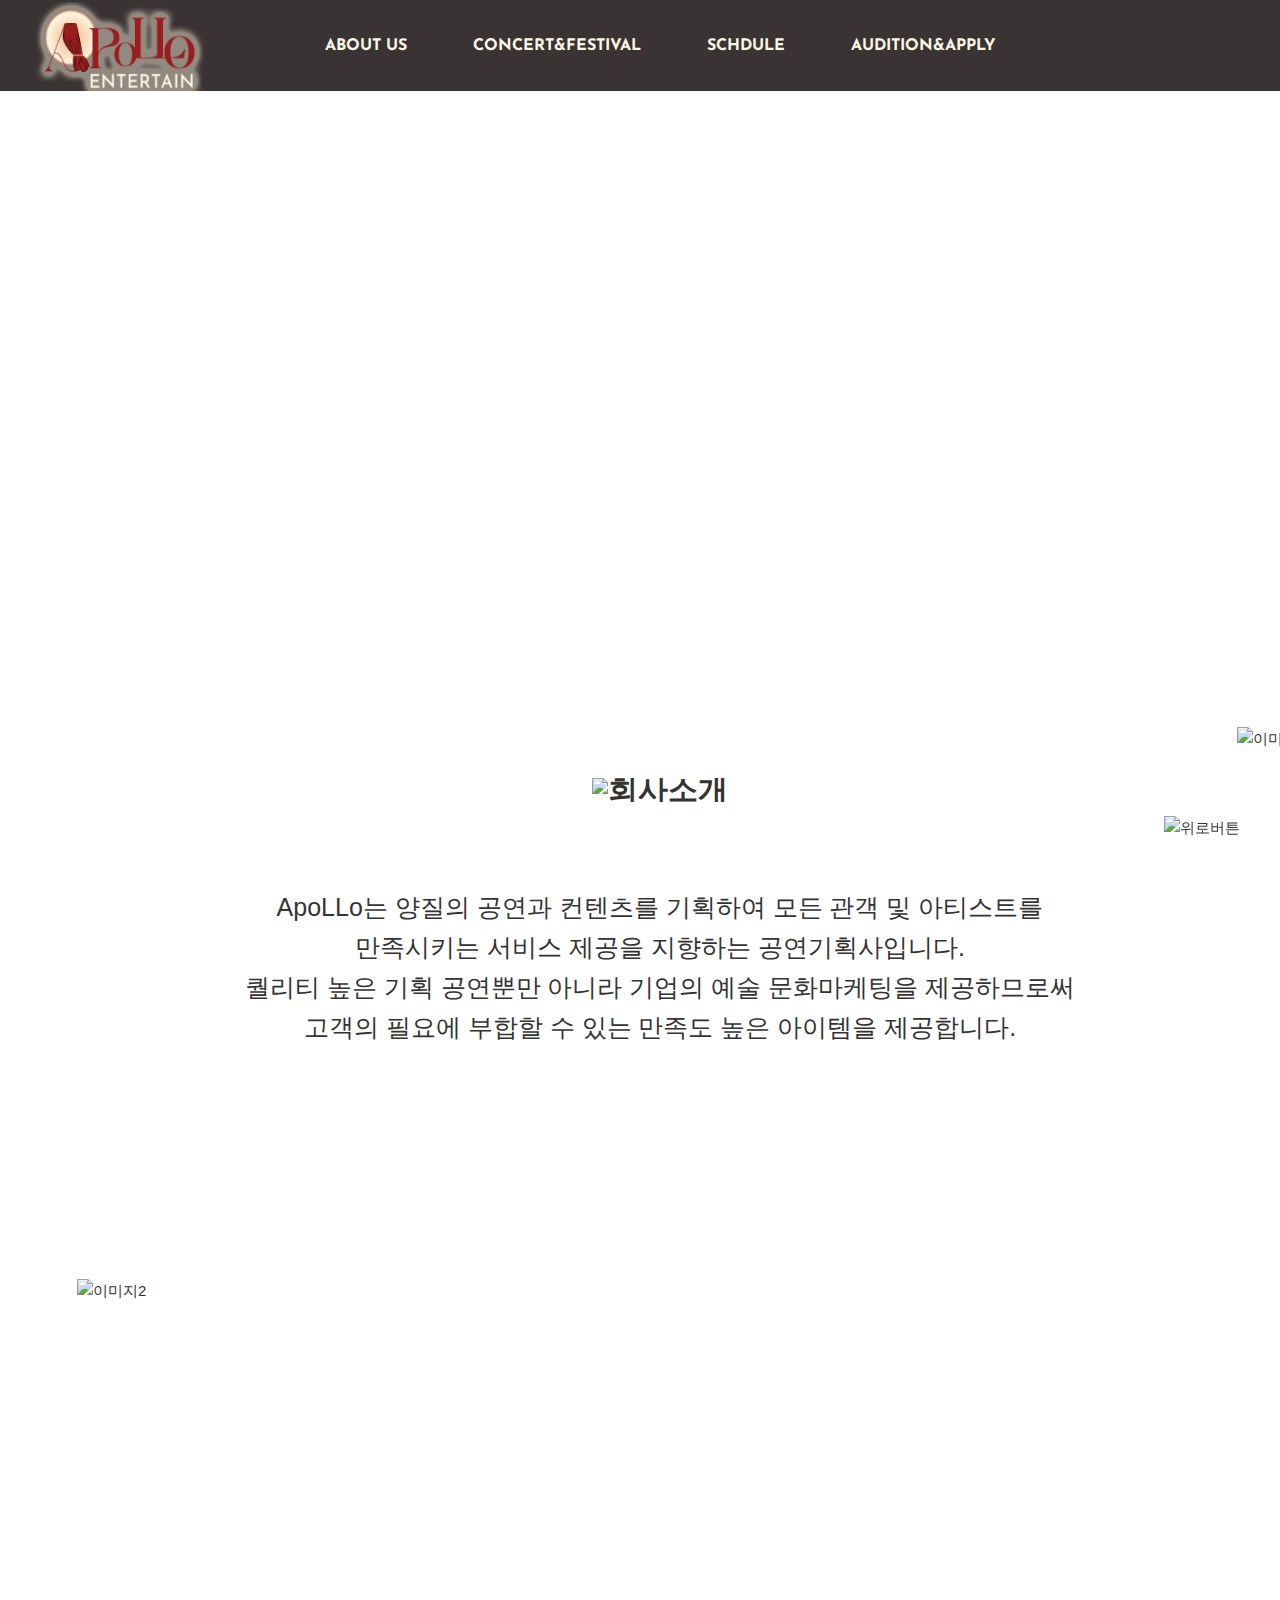
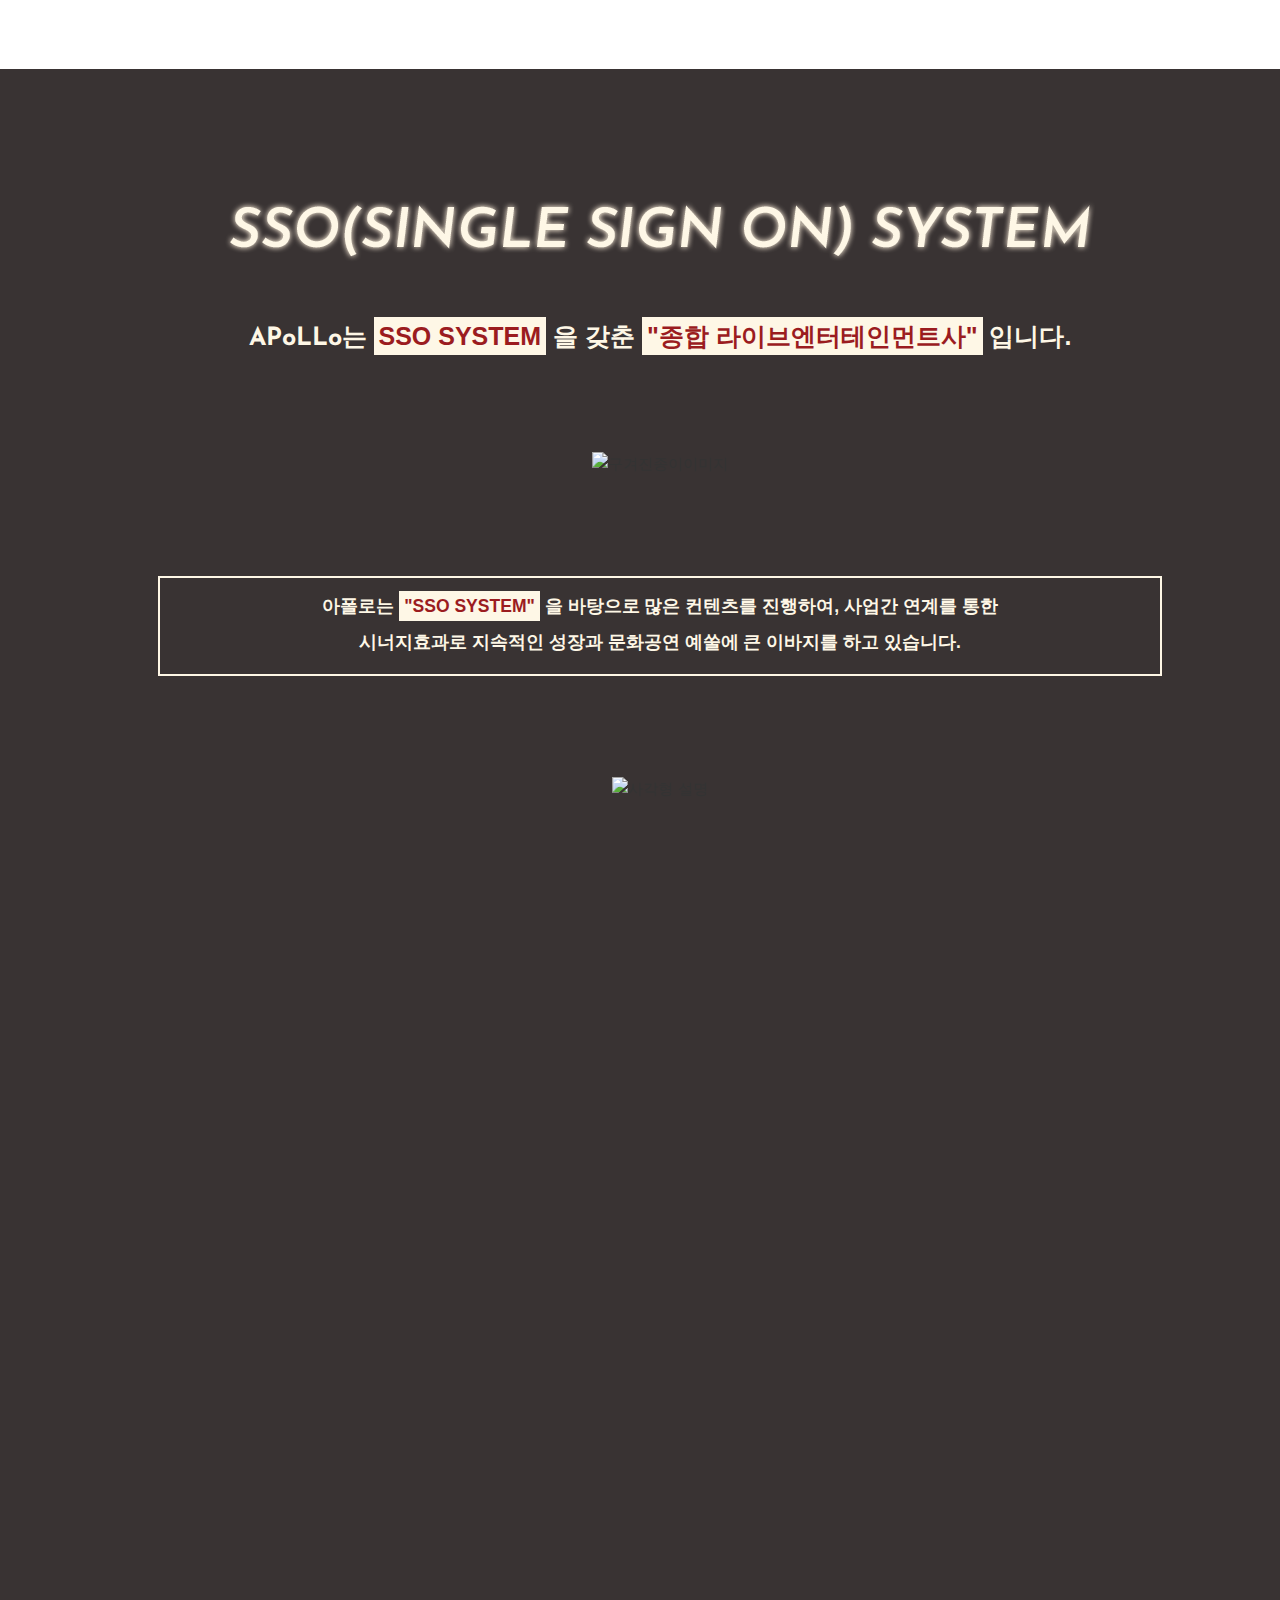
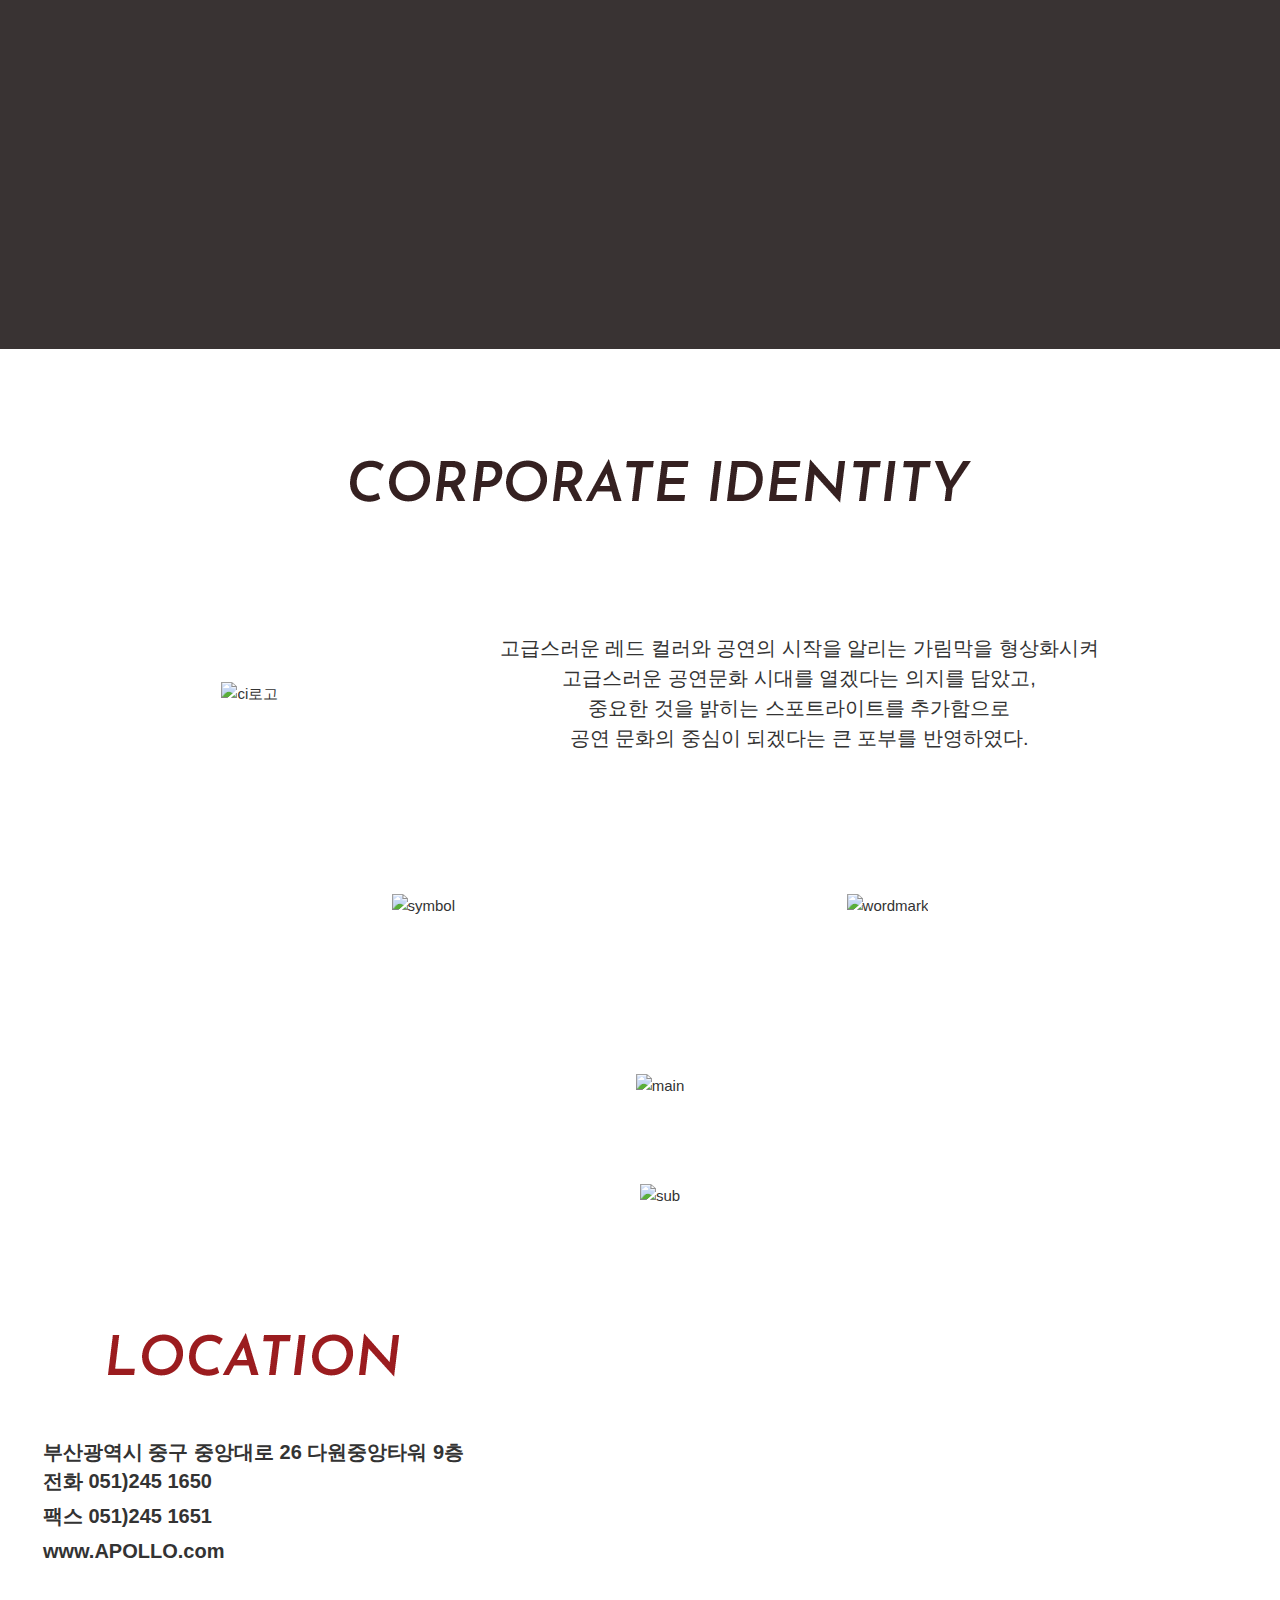
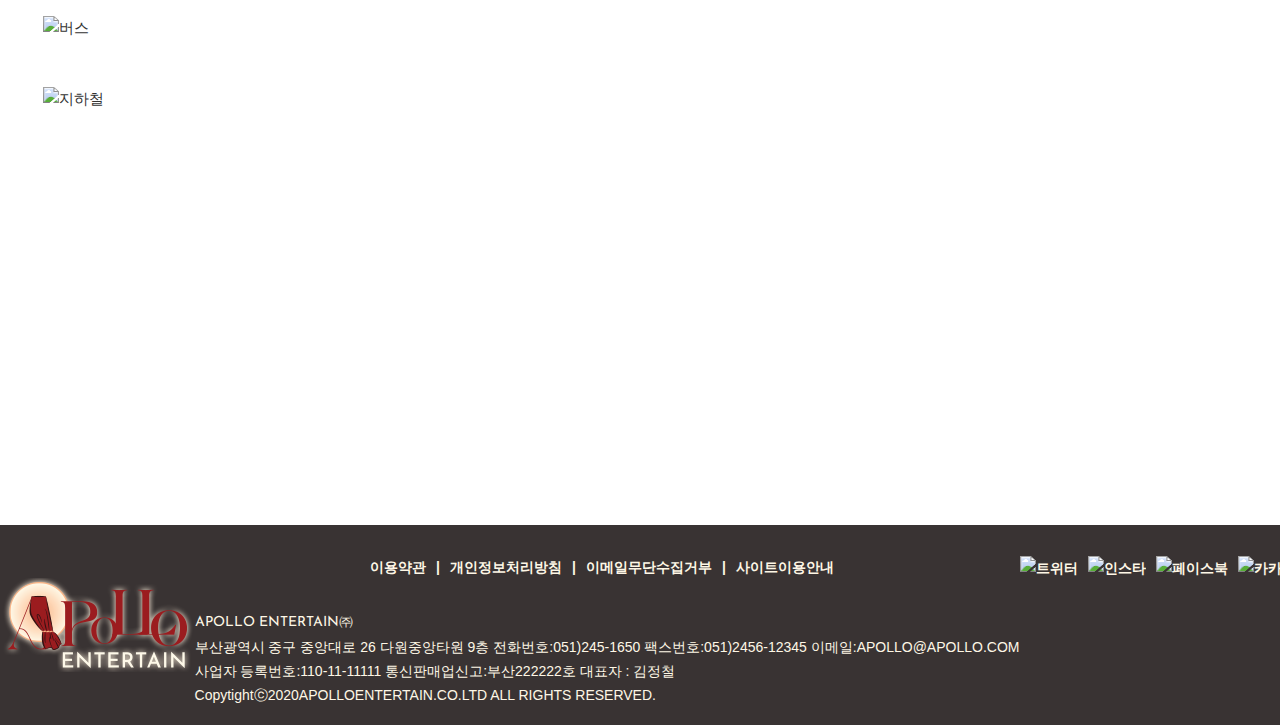
==== aboutus.html @ 378e78f2 "Add files via upload" ====
<!DOCTYPE html>
<html lang="ko">

<head>
    <meta charset="UTF-8">
    <meta http-equiv="X-UA-Compatible" content="IE=edge">
    <meta name="viewport" content="width=1450">
    <title>APoLLo ENTERTAIN</title>
    <link rel="stylesheet" href="./css/aboutus.css">
    <!--파비콘-->
    <link rel="shortcut icon" href="./images/favicon.png" type="image/x-icon">
    <!--notosans-->
    <link rel="preconnect" href="https://fonts.googleapis.com">
    <link rel="preconnect" href="https://fonts.gstatic.com" crossorigin>
    <link
        href="https://fonts.googleapis.com/css2?family=Josefin+Sans:ital,wght@0,100;0,200;0,300;0,400;0,500;0,600;0,700;1,100;1,200;1,300;1,400;1,500;1,600;1,700&display=swap"
        rel="stylesheet">
    <!--josefin-->
    <link rel="preconnect" href="https://fonts.googleapis.com">
    <link rel="preconnect" href="https://fonts.gstatic.com" crossorigin>
    <link
        href="https://fonts.googleapis.com/css2?family=Josefin+Sans:ital,wght@0,100;0,200;0,300;0,400;0,500;0,600;0,700;1,100;1,200;1,300;1,400;1,500;1,600;1,700&display=swap"
        rel="stylesheet">
</head>

<body>
    <div id="header">
        <h1 id="logo">
            <a href="./index2.html"><img src="./images/main_logo.png" height="90px" width="175px" alt="로고이미지"></a>
        </h1>
        <ul id="gnb">
            <li><a href="./aboutus.html"><span class="josefin">ABOUT US</span></a></li>
            <li><a href="./tap.html"><span class="josefin">CONCERT&FESTIVAL</span></a></li>
            <li><a href="./schedule.html"><span class="josefin">SCHDULE</span></a></li>
            <li><a href="./audition_apply.html"><span class="josefin">AUDITION&APPLY</span></a></li>
        </ul>
    </div><!--header-->
    <div id="main">
    </div><!--main-->
    <div id="about">
        <h1 class="intro"><img src="./images/ABOUT/introducion.png" alt="회사소개"></h1>
        <p class="introduce">ApoLLo는 양질의 공연과 컨텐츠를 기획하여 모든 관객 및 아티스트를 <br>
            만족시키는 서비스 제공을 지향하는 공연기획사입니다. <br>
            퀄리티 높은 기획 공연뿐만 아니라 기업의 예술 문화마케팅을 제공하므로써<br>
            고객의 필요에 부합할 수 있는 만족도 높은 아이템을 제공합니다. </p>
        <div class="img_help">
            <img src="./images/ABOUT/intro_img1.png" alt="이미지">
        </div>
        <div class="img_scon"> <img src="./images/ABOUT/intro_img2.png" alt="이미지2"></div>
    </div><!--about-->
    <div id="sso">
        <h1 class="sso_title"><img src="./images/text/sso_title.png" alt="sso제목"></h1>
        <h3 class="sso_intro"><span class="josefin">APoLLo</span>는 <span class="color">SSO SYSTEM</span> 을 갖춘 <span
                class="color">
                "종합 라이브엔터테인먼트사"</span> 입니다. </h3>
        <div class="sso_paper">
            <img src="./images/ABOUT/sso_paper.png" alt="구겨진종이이미지">
        </div><!--sso_paper-->
        <h3 class="border">
            아폴로는 <span class="color">"SSO SYSTEM"</span> 을 바탕으로 많은 컨텐츠를 진행하여, 사업간 연계를 통한 <br> 시너지효과로 지속적인 성장과 문화공연 예쑬에 큰
            이바지를 하고 있습니다.
        </h3><!--border-->
        <div class="Square">
            <img src="./images/ABOUT/Square.png" alt="사각형 설명">
        </div>
    </div><!--sso-->
    <div id="ci">
        <h1 class="ci_title">
            <img src="./images/text/ci.png" alt="ci제목">
        </h1>
        <ul>
            <li><img src="./images/ABOUT/ci_img.png" alt="ci로고"></li>
            <li class="ci_text">고급스러운 레드 컬러와 공연의 시작을 알리는 가림막을 형상화시켜 <br>
                고급스러운 공연문화 시대를 열겠다는 의지를 담았고,<br>
                중요한 것을 밝히는 스포트라이트를 추가함으로<br>
                공연 문화의 중심이 되겠다는 큰 포부를 반영하였다. </li>
        </ul>
        <ul>
            <li>
                <img src="./images/ABOUT/symbol.png" alt="symbol">
            </li>
            <li>
                <img src="./images/ABOUT/wordmark.png" alt="wordmark">
            </li>
        </ul>
        <div id="color_box">
            <img src="./images/ABOUT/main_color.png" alt="main">
        </div>
        <div id="color_box">
            <img src="./images/ABOUT/sub_color.png" alt="sub">
        </div><!--color_box-->
    </div><!--ci-->
    <div id="location">
        <div class="left">
            <div class="title_img">
                <img src="./images/text/location.png" alt="location_title">
            </div>
            <div class="left_text">
                <h3>부산광역시 중구 중앙대로 26 다원중앙타워 9층</h3>
                <p>전화 051)245 1650 <br> 팩스 051)245 1651</p>
                <p>www.APOLLO.com</p>
            </div>
            <ul>
                <li><img src="./images/ABOUT/bus.png" alt="버스"></li>
                <li><img src="./images/ABOUT/subway.png" alt="지하철"></li>
            </ul>
        </div>
        <div class="right">
            <iframe
                src="https://www.google.com/maps/embed?pb=!1m14!1m8!1m3!1d13057.096371258483!2d129.0369073!3d35.0998661!3m2!1i1024!2i768!4f13.1!3m3!1m2!1s0x3568e90af8798c73%3A0x4e3015aa23966ba!2z67aA7IKw64KY656Y65SU7J6Q7J247ZWZ7JuQ!5e0!3m2!1sen!2skr!4v1681456785774!5m2!1sen!2skr"
                width="713" height="509" style="border:0;" allowfullscreen="" loading="lazy"
                referrerpolicy="no-referrer-when-downgrade"></iframe>
        </div>
    </div><!--location-->






    <div id="footer">
        <!--배경이미지-->
        <div class="footer_inner">
            <!--가운데정렬ㄴ-->
            <h1 class="logo"><a href="./index2.html"><img src="./images/footer_logo.png" alt="로고"></a></h1>
            <div>
                <ul>
                    <li><a href="#">이용약관</a></li>
                    <li> | </li>
                    <li><a href="#">개인정보처리방침</a></li>
                    <li> | </li>
                    <li><a href="#">이메일무단수집거부</a></li>
                    <li> | </li>
                    <li><a href="#">사이트이용안내</a></li>
                </ul>

                <p><span class="josefin">APOLLO ENTERTAIN</span>㈜</p>
                <p> 부산광역시 중구 중앙대로 26 다원중앙타원 9층 전화번호:051)245-1650 팩스번호:051)2456-12345 이메일:APOLLO@APOLLO.COM <br>
                    사업자
                    등록번호:110-11-11111 통신판매업신고:부산222222호 대표자 : 김정철 <br> Copytightⓒ2020APOLLOENTERTAIN.CO.LTD ALL
                    RIGHTS
                    RESERVED.</p>
            </div>
            <ul class="sns">
                <li><a href="#"><img src="./images/ICON/twiter_sns.png" alt="트위터"></a></li>
                <li><a href="#"><img src="./images/ICON/inster_sns.png" alt="인스타"></a></li>
                <li><a href="#"><img src="./images/ICON/facebook_sns.png" alt="페이스북"></a></li>
                <li><a href="#"><img src="./images/ICON/kakao_sns.png" alt="카카오톡"></a></li>
        </div><!--footer_inner-->
    </div><!--footer-->
    <div id="top">
        <div class="top_button">
            <a href="#"><img src="./images/ICON/TOP_Arrow(UP).png" alt="위로버튼"></a>
        </div><!--top_button-->
    </div><!--top-->

</body>

</html>
---- css/aboutus.css ----
/*영어 사용 시 - font-family: 'Josefin Sans', sans-serif;*/

* {
    padding: 0;
    margin: 0;
}

a {
    text-decoration: none;
    color: inherit;
}

ul,
ol {
    list-style: none;
}

img,
video,
iframe {
    vertical-align: middle;
}

body {
    min-width: 1320px;
    font-size: 15px;
    line-height: 24px;
    color: #333;
    font-family: 'Noto Sans KR', sans-serif;
}

.small {
    font-family: 'Josefin Sans', sans-serif;
    font-size: 10px;
}

.josefin {
    font-family: 'Josefin Sans', sans-serif;
}


#header {
    position: relative;
    background-color: #393333;
    width: 100%;
    margin: 0 auto;
    display: flex;
    justify-content: space-evenly;
    align-items: center;
}

#logo {
    position: absolute;
    top: 2px;
    left: 3px;
    padding-left: 30px;
}


#header ul {
    display: flex;
}

#header ul li {
    color: #fef7e6;
    font-size: 16px;
    font-weight: bold;
    padding: 33px;

}

#header ul li:hover {
    font-size: 16px;
    background-color: #fef7e6;
    transition: all 0.5s;
    color: #9b1c1f;
}

#main {
    background: url(../images/ABOUT/about_main_banner.png) no-repeat center center;
    height: 600px;
    background-size: cover;
}

#about {
    position: relative;
    align-items: center;
    text-align: center;
    background-color: white;
    height: 865px;
}

.intro {
    margin: 85px auto;
}

.introduce {
    font-size: 25px;
    line-height: 40px;
}

.img_help {
    position: absolute;
    top: -50px;
    right: 22px;
}

.img_scon {
    position: absolute;
    top: 502px;
    left: 77px;
}

#sso {
    margin: 28px auto;
    background-color: #393333;
    width: 100%;
    height: 1880px;
    align-items: center;
    text-align: center;
}

.sso_title {
    padding-top: 130px;
    padding-bottom: 60px;
}

.sso_intro {
    font-size: 25px;
    color: #fef7e6;
}

.color {
    padding: 5px;
    background-color: #fef7e6;
    color: #9b1c1f;
}

.sso_paper {
    margin: 100px 0;
}

.border {
    margin-left: auto;
    margin-right: auto;
    color: #fef7e6;
    border: 2px #fef7e6 solid;
    width: 1000px;
    height: 76px;
    padding: 10px 0;
    line-height: 36px;
    margin-bottom: 100px;
}

#ci {
    text-align: center;
    margin: 80px auto;
    vertical-align: middle;
}

#ci h1 {
    padding-top: 30px;
    padding-bottom: 60px;
}

#ci ul {
    padding: 70px 0;
    display: flex;
    justify-content: space-evenly;
    align-items: center;
    text-align: center;
}

.ci_text {
    font-size: 20px;
    line-height: 30px;
}

#color_box {
    margin: 85px 0;
}

#location {
    display: flex;
    justify-content: space-evenly;
}

.title_img {
    margin: 40px 0;
    text-align: center
}

.left_text h3 {
    font-size: 20px;
}

.left_text p {
    font-size: 20px;
    font-weight: bold;
    line-height: 35px;
}

.left_text {
    padding: 23px 0;
}

.left li {
    width: 420px;
    padding: 23px 0;
}


.right {
    align-items: center;
    margin: 141px 0px;
    width: 680px;
    height: 550px;
    padding-left: 90px;
}












#footer {
    background-color: #393333;
}

.footer_inner {
    width: 1320px;
    margin: 0 auto;
    color: #fef7e6;
    font-size: 14px;
    display: flex;
    text-align: left;
    justify-content: space-between;
}

.footer_inner a {
    color: #fef7e6;
}

.footer_inner ul {
    display: flex;
    justify-content: center;
    padding: 30px 0;
}

.footer_inner ul li {
    padding-right: 10px;
    font-weight: bold;

}

.logo {
    align-items: center;
    height: 200px;
    display: flex;
}

#top {
    display: inline-block;
    padding: 20px;
    position: fixed;
    right: 20px;
    bottom: 40px;
    z-index: 99;
}
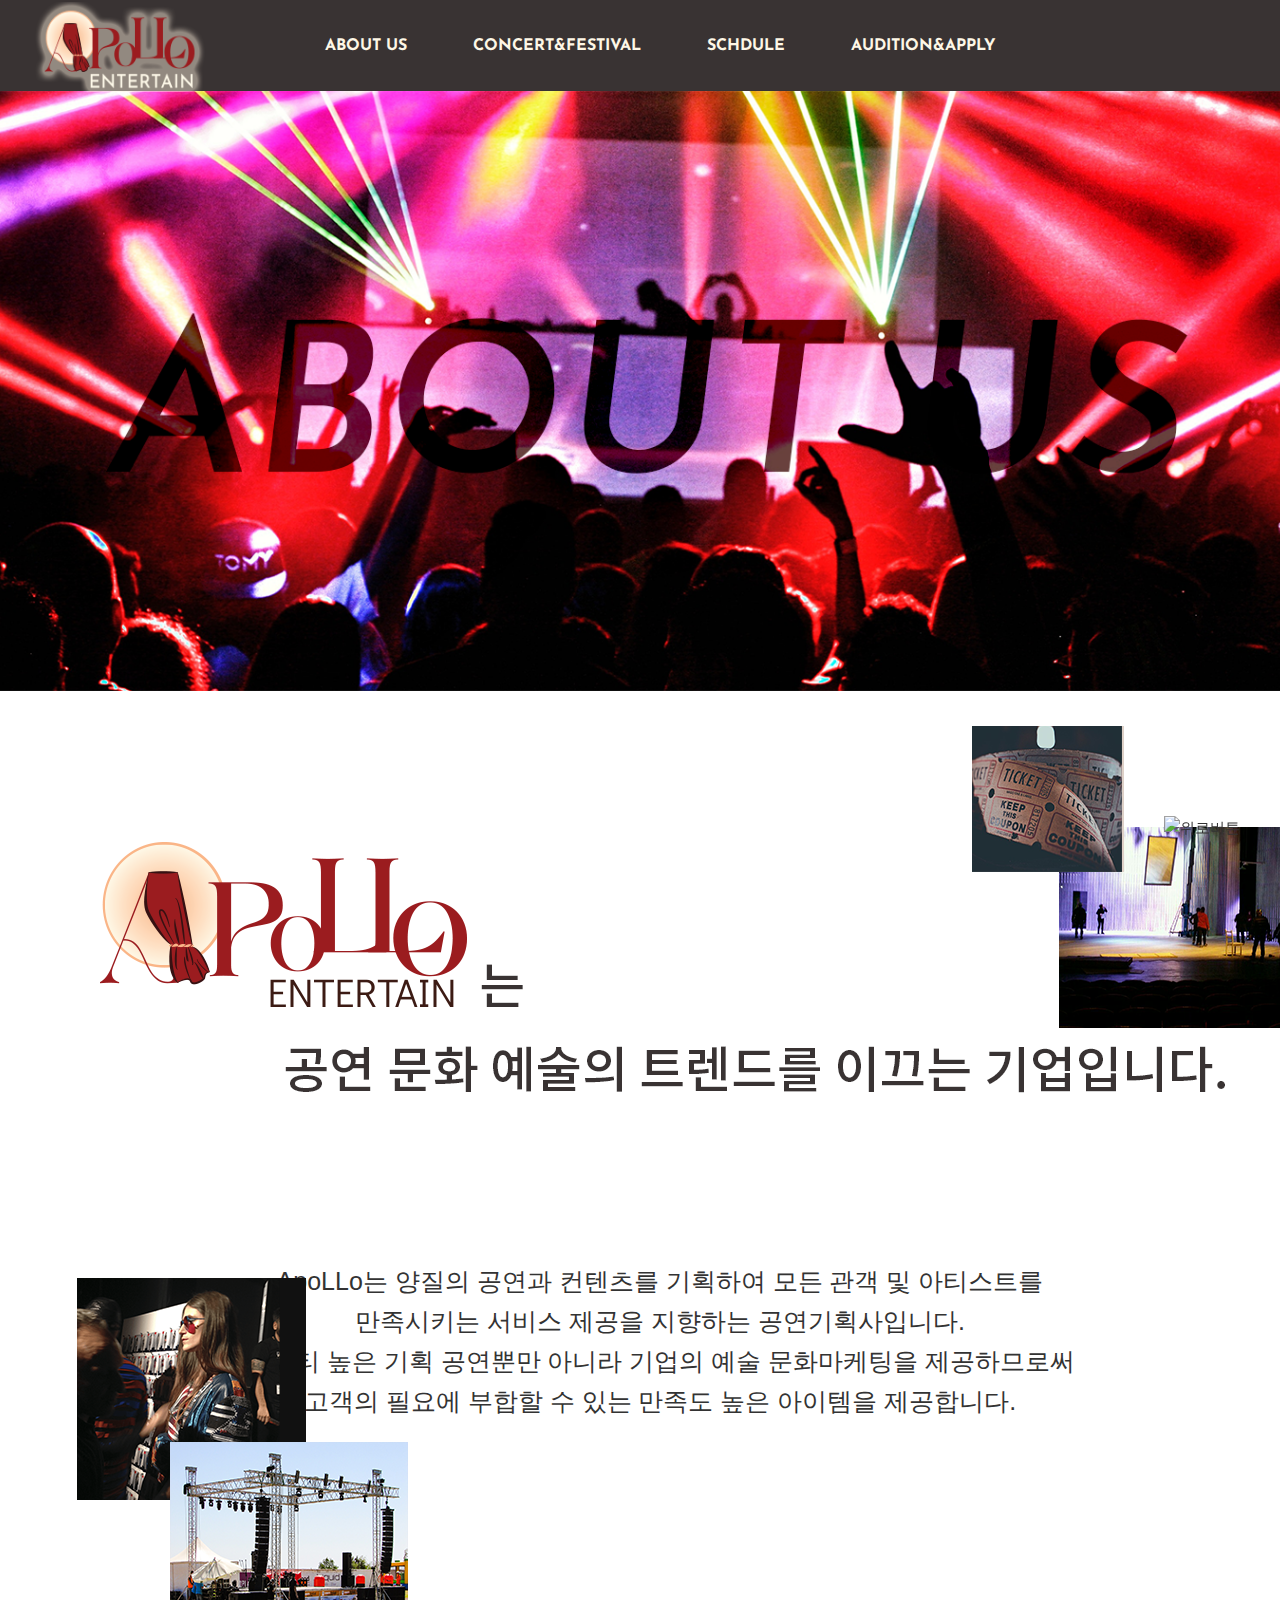
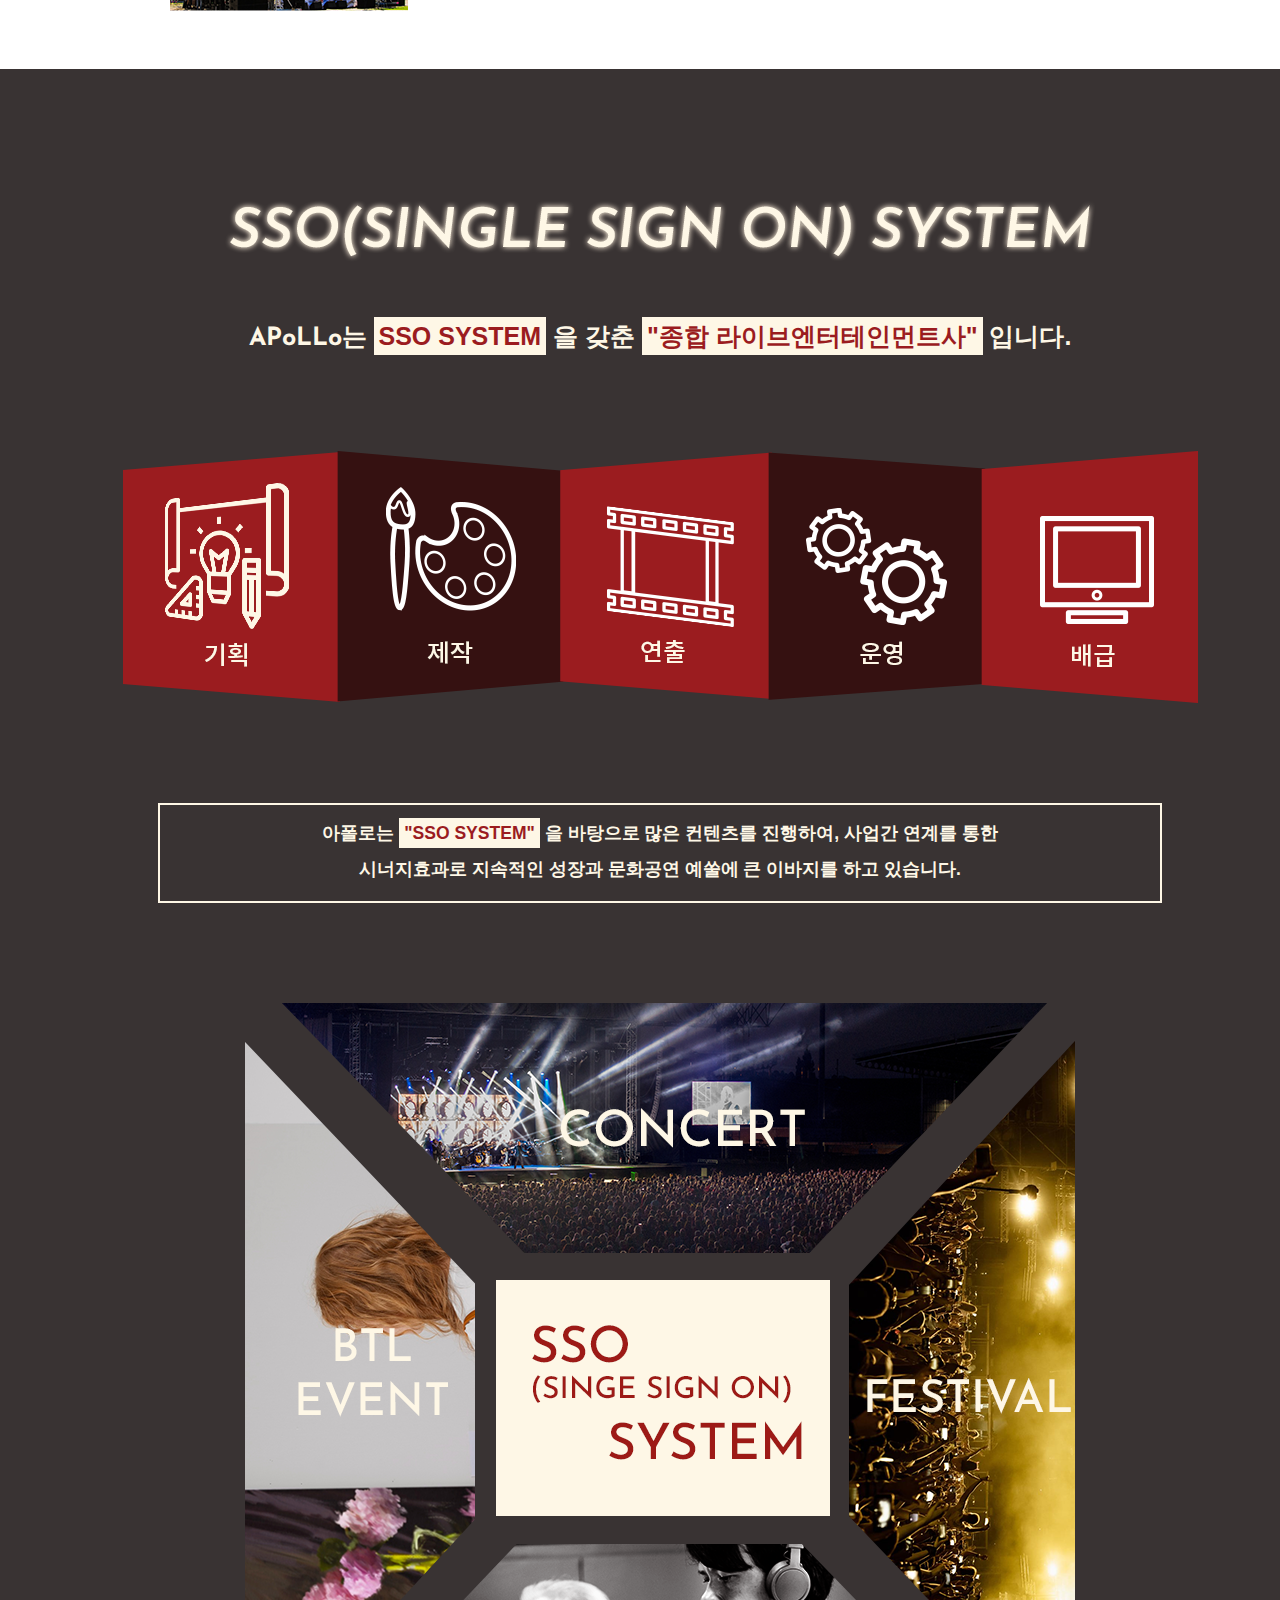
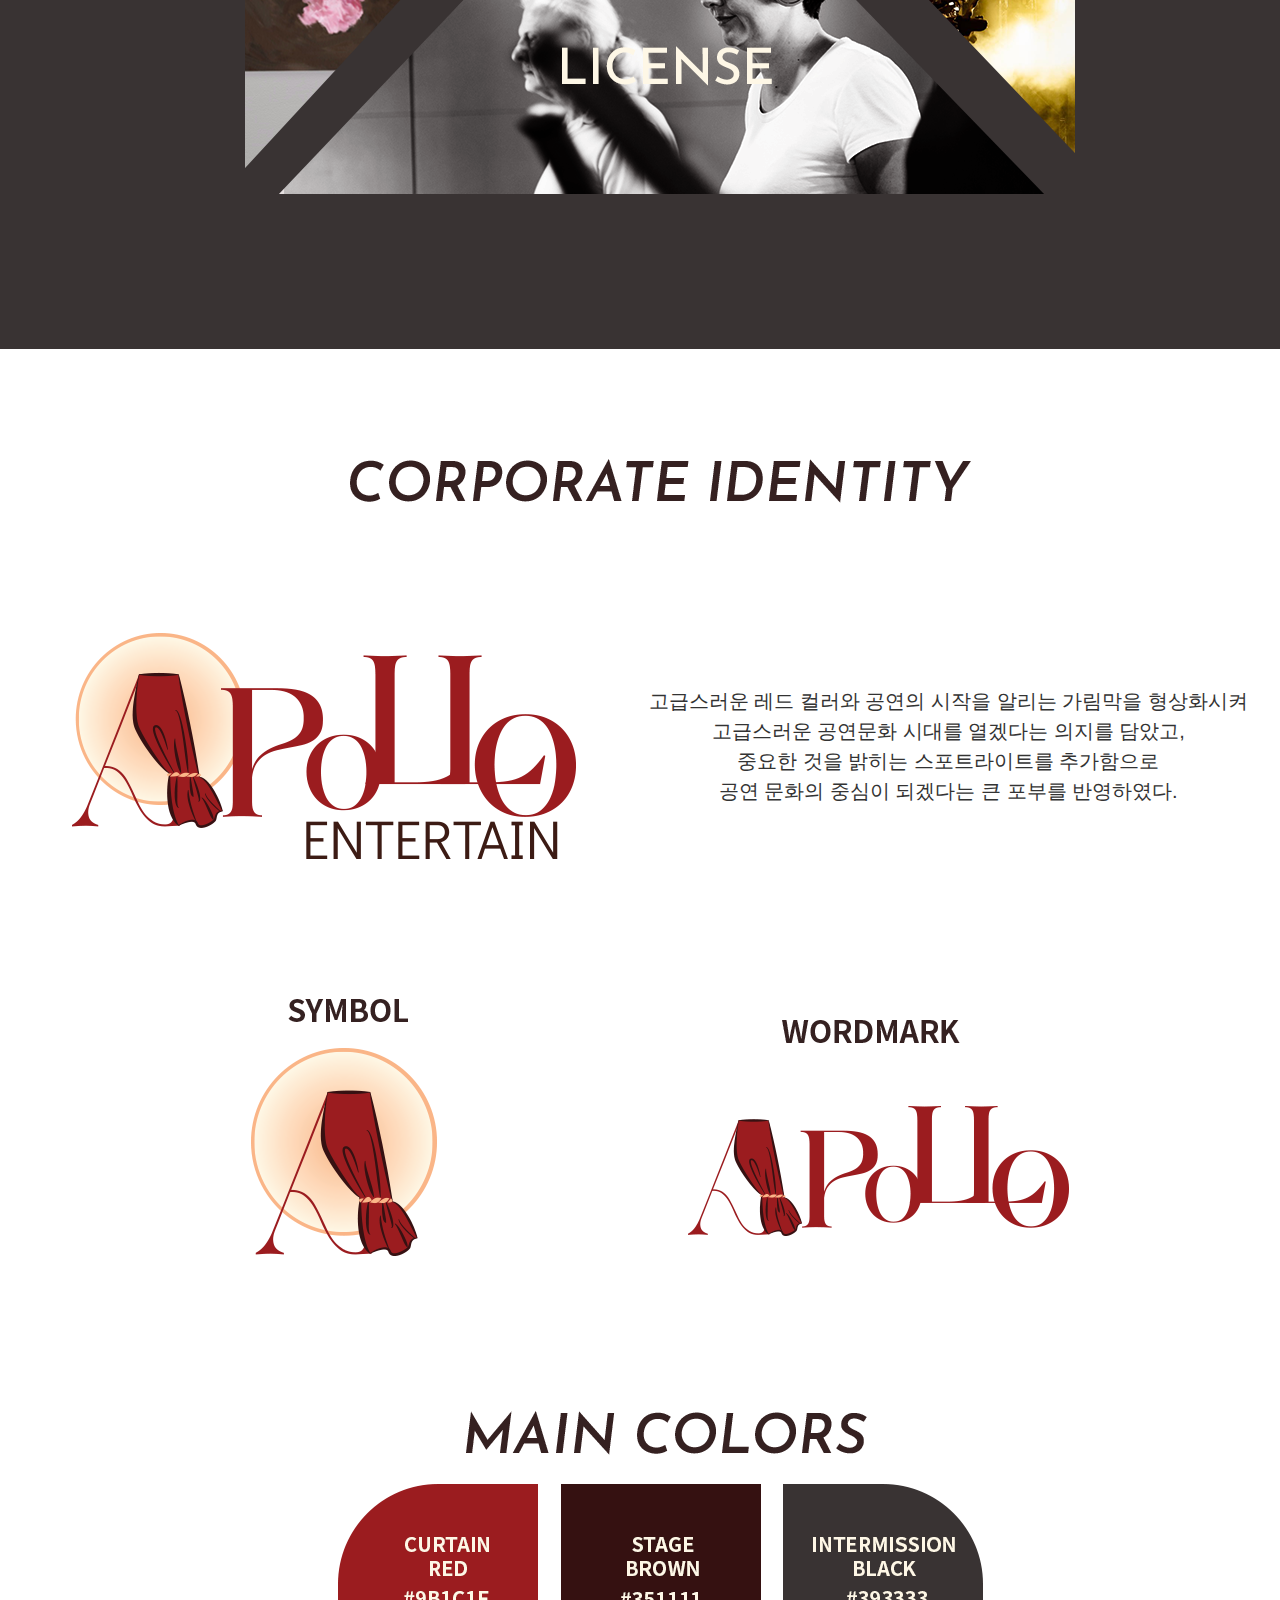
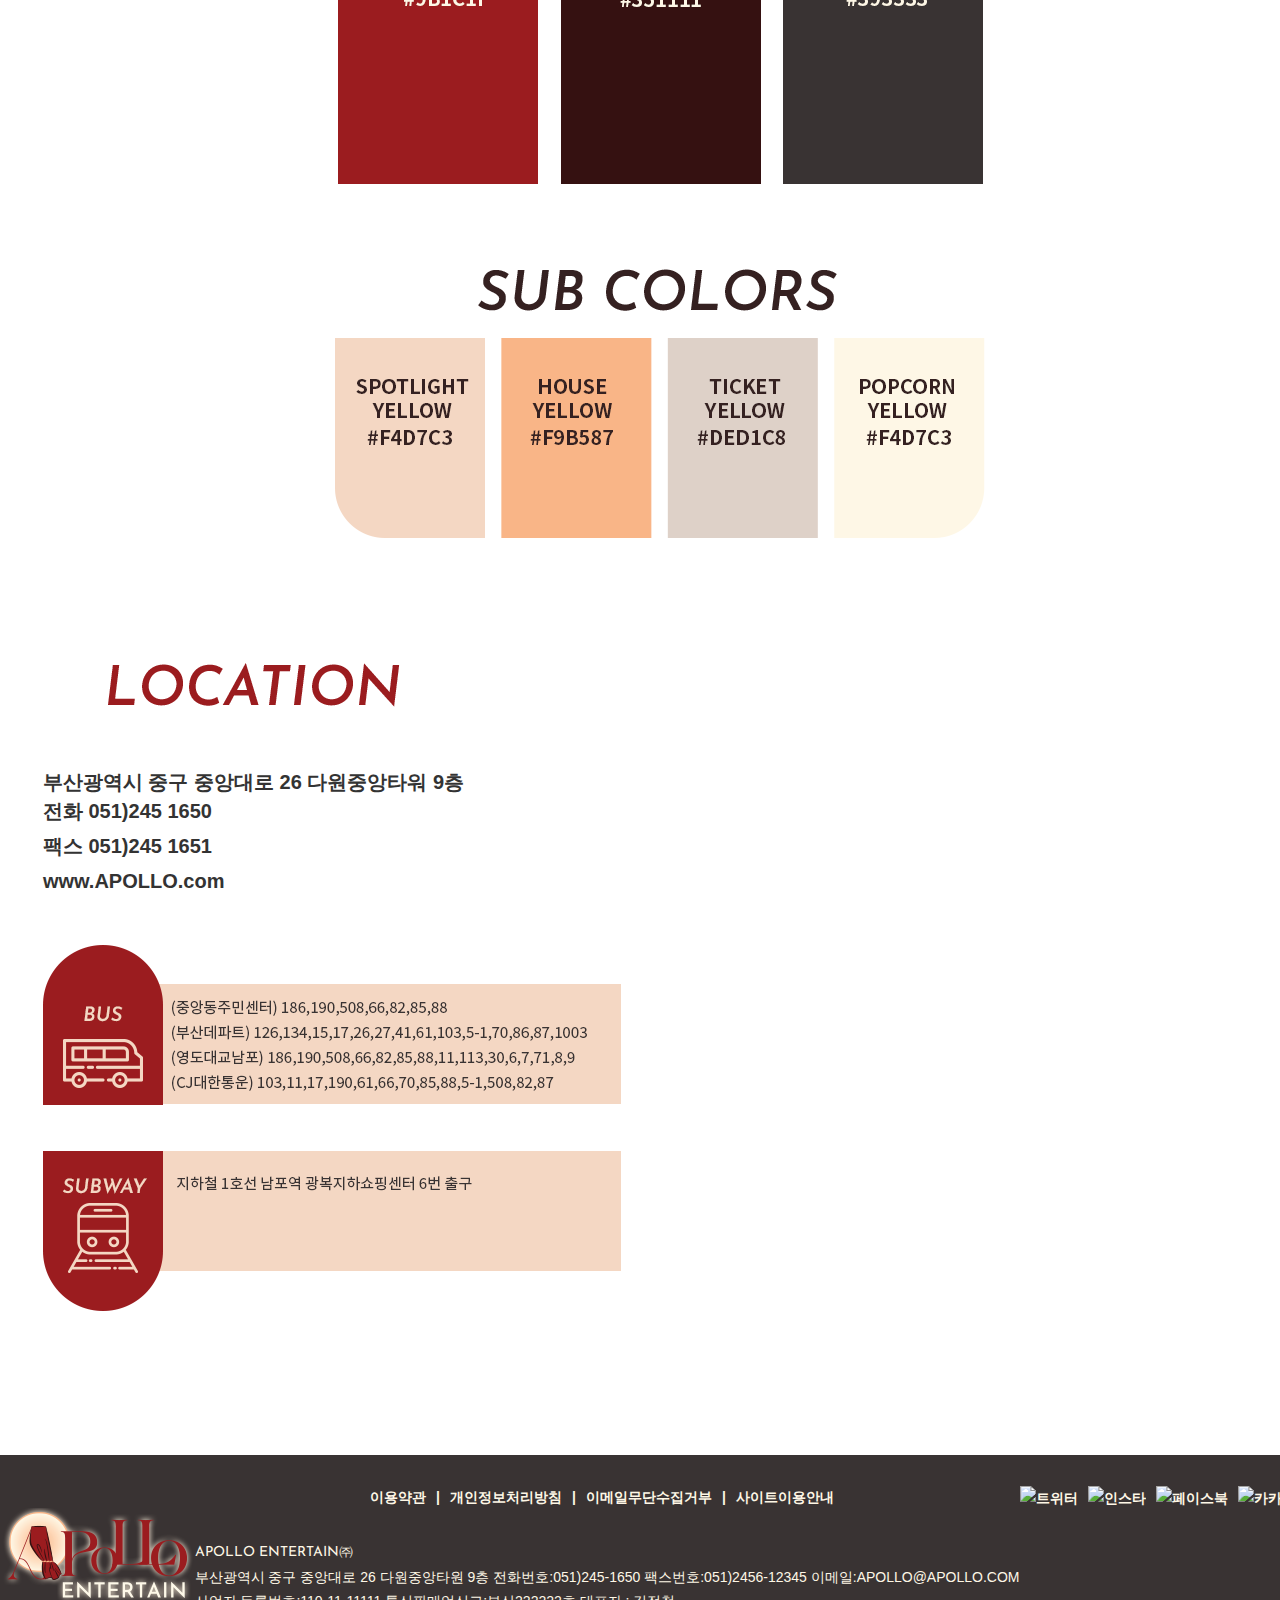
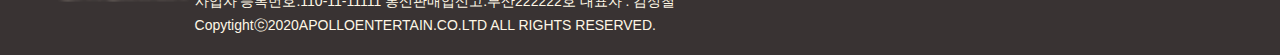
==== commit ec1075d1: "Add files via upload" ====
--- a/aboutus.html
+++ b/aboutus.html
@@ -26,7 +26,7 @@
 <body>
     <div id="header">
         <h1 id="logo">
-            <a href="./index2.html"><img src="./images/main_logo.png" height="90px" width="175px" alt="로고이미지"></a>
+            <a href="./index.html"><img src="./images/main_logo.png" height="90px" width="175px" alt="로고이미지"></a>
         </h1>
         <ul id="gnb">
             <li><a href="./aboutus.html"><span class="josefin">ABOUT US</span></a></li>
@@ -122,7 +122,7 @@
         <!--배경이미지-->
         <div class="footer_inner">
             <!--가운데정렬ㄴ-->
-            <h1 class="logo"><a href="./index2.html"><img src="./images/footer_logo.png" alt="로고"></a></h1>
+            <h1 class="logo"><a href="./index.html"><img src="./images/footer_logo.png" alt="로고"></a></h1>
             <div>
                 <ul>
                     <li><a href="#">이용약관</a></li>
